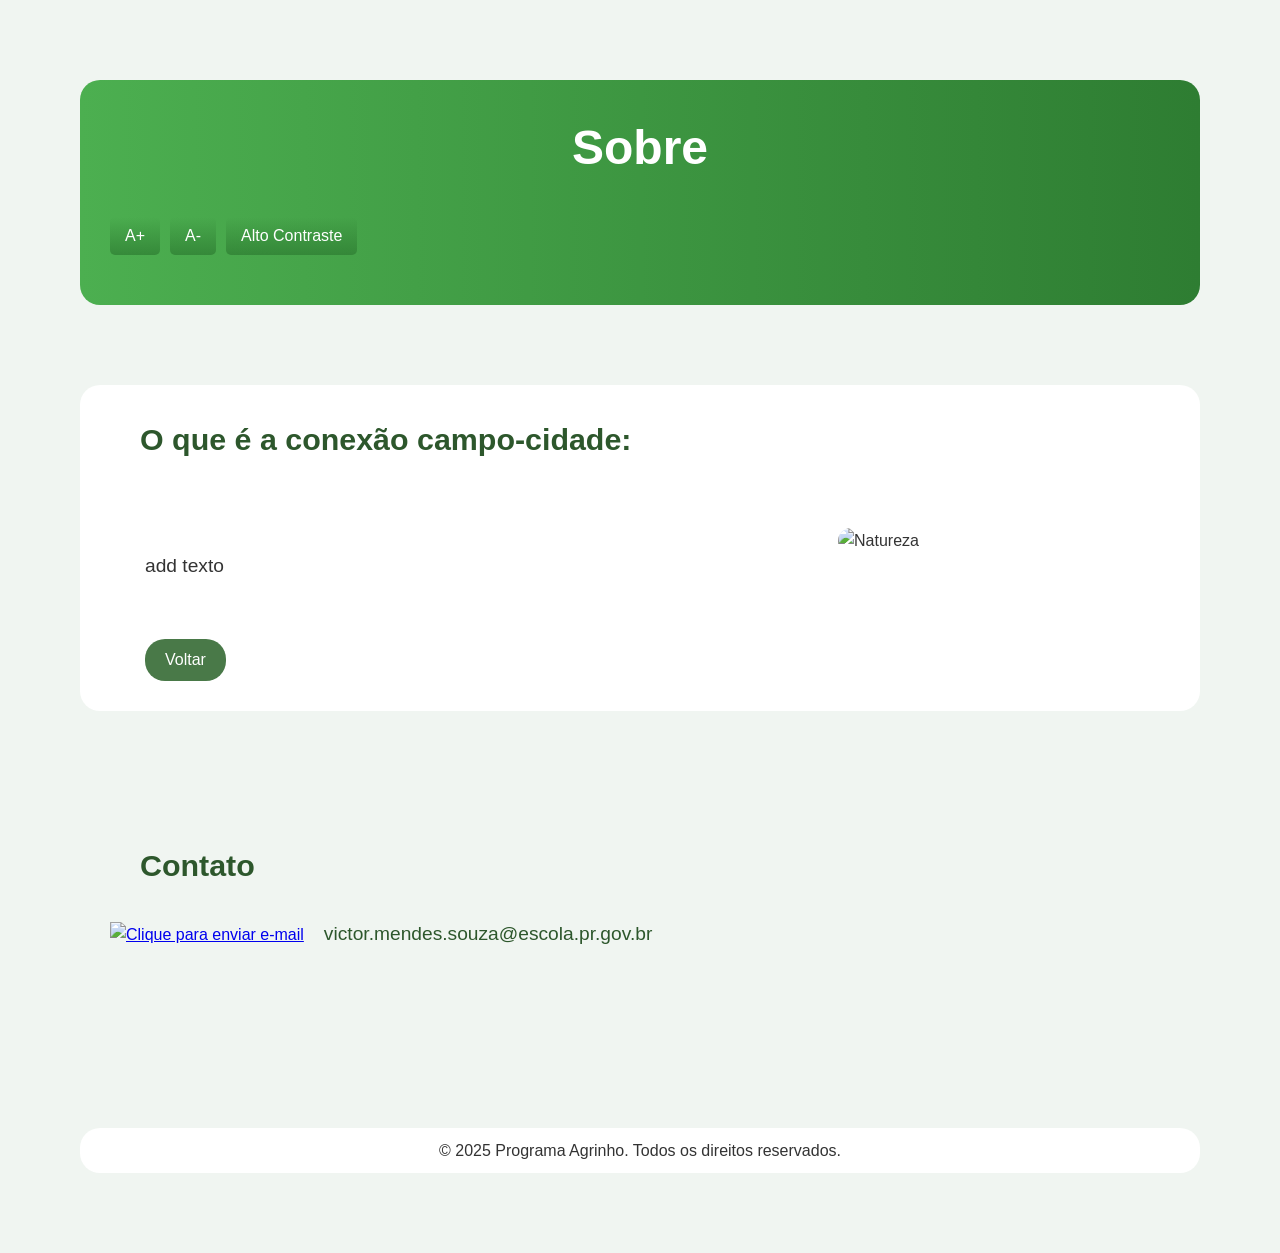
==== página 2 - sobre.html @ 563b16df "Update página 2 - sobre.html" ====
<!DOCTYPE html>
<html lang="pt-BR">
<head>
  <meta charset="UTF-8">
  <meta name="viewport" content="width=device-width, initial-scale=1">
  <title>Campo - Cidade</title>
  <link rel="stylesheet" href="style.css">
</head>
<body>

  <header>
    <h1>Sobre</h1>
    <div class="acessibilidade">
      <button onclick="alterarFonte('+')">A+</button>
      <button onclick="alterarFonte('-')">A-</button>
      <button onclick="alternarContraste()">Alto Contraste</button>
    </div>
  </header>

  <section id="sobre">
    <h2>O que é a conexão campo-cidade:</h2>
    <div class="imagem-texto">
      <p>add texto</p>
      <img src="img/leaf-3369412_1920.jpg" alt="Natureza">
    </div>
    <a href="index.html" class="botao-pagina">Voltar</a>
  </section>

  <section id="contato">
    <h2>Contato</h2>
    <div class="email">
      <a href="mailto:victor.mendes.souza@escola.pr.gov.br">
       <img src="img/Mail_logo_green.png" alt="Clique para enviar e-mail">
      </a>
      <p>victor.mendes.souza@escola.pr.gov.br</p>
    </div>   
  </section>

  <footer>
    <p>&copy; 2025 Programa Agrinho. Todos os direitos reservados.</p>
  </footer>

  <script src="script.js"></script>
</body>
</html>
---- style.css ----
/* Reset básico */
* {
  margin: 0;
  padding: 0;
  box-sizing: border-box;
}

html {
  scroll-behavior: smooth;
}

body {
  font-family: 'Arial', sans-serif;
  line-height: 1.6;
  background: #f0f5f1;
  color: #333333;
  padding: 80px;
}

/* Cabeçalho com degradê verde */
header {
  background: linear-gradient(90deg, #4caf50, #2e7d32);
  padding: 30px;
  border-radius: 20px;
  text-align: center;
  margin-bottom: 80px;
  color: white;
}

header h1 {
  font-size: 3em;
  margin-bottom: 30px;
}

nav ul {
  list-style: none;
  display: flex;
  flex-wrap: wrap;
  justify-content: center;
  gap: 40px;
}

nav a {
  text-decoration: none;
  color: white;
  font-weight: bold;
  transition: color 0.5s;
}

nav a:hover {
  color: #c8e6c9;
}

/* Seções com cores diferentes */
section {
  padding: 30px;
  margin-bottom: 100px;
  border-radius: 20px;
}

#sobre, #cultivo {
  background: #fff;
}

#comunidade, #tecnologia {
  background: #f9f9f9;
}

section h2 {
  color: #2d572c;
  font-size: 1.9em;
  margin-bottom: 30px;
  text-align: left;
  padding-left: 30px;
}

section p {
  font-size: 1.2em;
  text-align: left;
}

section img {
  margin-bottom: 50px;
}

.imagem-texto {
  display: flex;
  align-items: center;  
  gap: 70px;      
  padding: 35px;      
}

.imagem-texto img {
  width: 30%;         
  border-radius: 20px;
}

.imagem-texto p {
  flex: 1;              
}

.email {
  display: flex;  
  gap: 20px;
}

.email img {
  width: 1.457em;         
  margin-top: 3px;  
}

.email img:hover {
  background-color: #a4b9a5;
}

.email p {
  flex: 1;
  text-align: left;
  color: #2d572c;
}

/* Rodapé branco */
footer {
  background: #ffffff;
  padding: 10px;
  border-radius: 20px;
  text-align: center;
  margin-top: 30px;
  color: #333;
}

.acessibilidade {
  display: flex;
  gap: 10px;
  margin: 20px 0;
}

/* Botões acessibilidade */
.acessibilidade button {
  padding: 10px 15px;
  font-size: 1em;
  background: linear-gradient(180deg, #4caf4f00, #2e7d32bb);
  color: white;
  border: none;
  border-radius: 5px;
  cursor: pointer;
}

.acessibilidade button:hover {
  background: #388e3c;
}

/* Modo Alto Contraste */
.alto-contraste {
  background: #000 !important;
  color: #fff !important;
}

.alto-contraste header {
  background: #111 !important;
  color: #ff0 !important;
}

.alto-contraste nav a {
  color: #ff0 !important;
}

.alto-contraste nav a:hover {
  color: rgba(255, 255, 0, 0.514) !important; 
}

.alto-contraste h2 {
  color: #ff0 !important;
}
.alto-contraste section {
  background: #111 !important;
  color: #fff !important;
}

.alto-contraste footer {
  background: #000 !important;
  color: #fff !important;
}

.alto-contraste .acessibilidade button {
  background: #ff0 !important;
  color: #000 !important;
}

.alto-contraste .email img {
  color: #000 !important; 
  background: #fff !important;
}

.alto-contraste .email p {
  color: #fff !important; 
}

.alto-contraste .botao-pagina {
  background: #ff0 !important;
  color: #000 !important;
}

.alto-contraste .botao-pagina:hover {
  background-color: rgba(255, 255, 0, 0.514) !important;
}

/* Ajustes para telas menores */
@media (max-width: 768px) {

  body {
    padding: 20px; 
  }

  header h1 {
    font-size: 2em; 
  }

  nav ul {
    flex-direction: column; 
    gap: 20px;
  }

  .imagem-texto {
    flex-direction: column; 
  }

  .imagem-texto img {
    width: 100%; 
  }

  section h2 {
    font-size: 1,5em; 
  }

  section p {
    font-size: 1em; 
  }

  .acessibilidade {
    flex-direction: column; 
    gap: 10px;
  }
}

/* Efeito quando passar o mouse */
.botao-pagina {
  display: inline-block;
  padding: 8px 20px;
  margin-left: 35px;
  background-color: #497948;
  color: white;
  font-size: 1em;
  text-decoration: none;
  border-radius: 20px;
  transition: background-color 0.5s ease;
}

.botao-pagina:hover {
  background-color: #45a049;
}

:focus {
  outline: 3px solid #216624; 
  outline-offset: 3px;
}
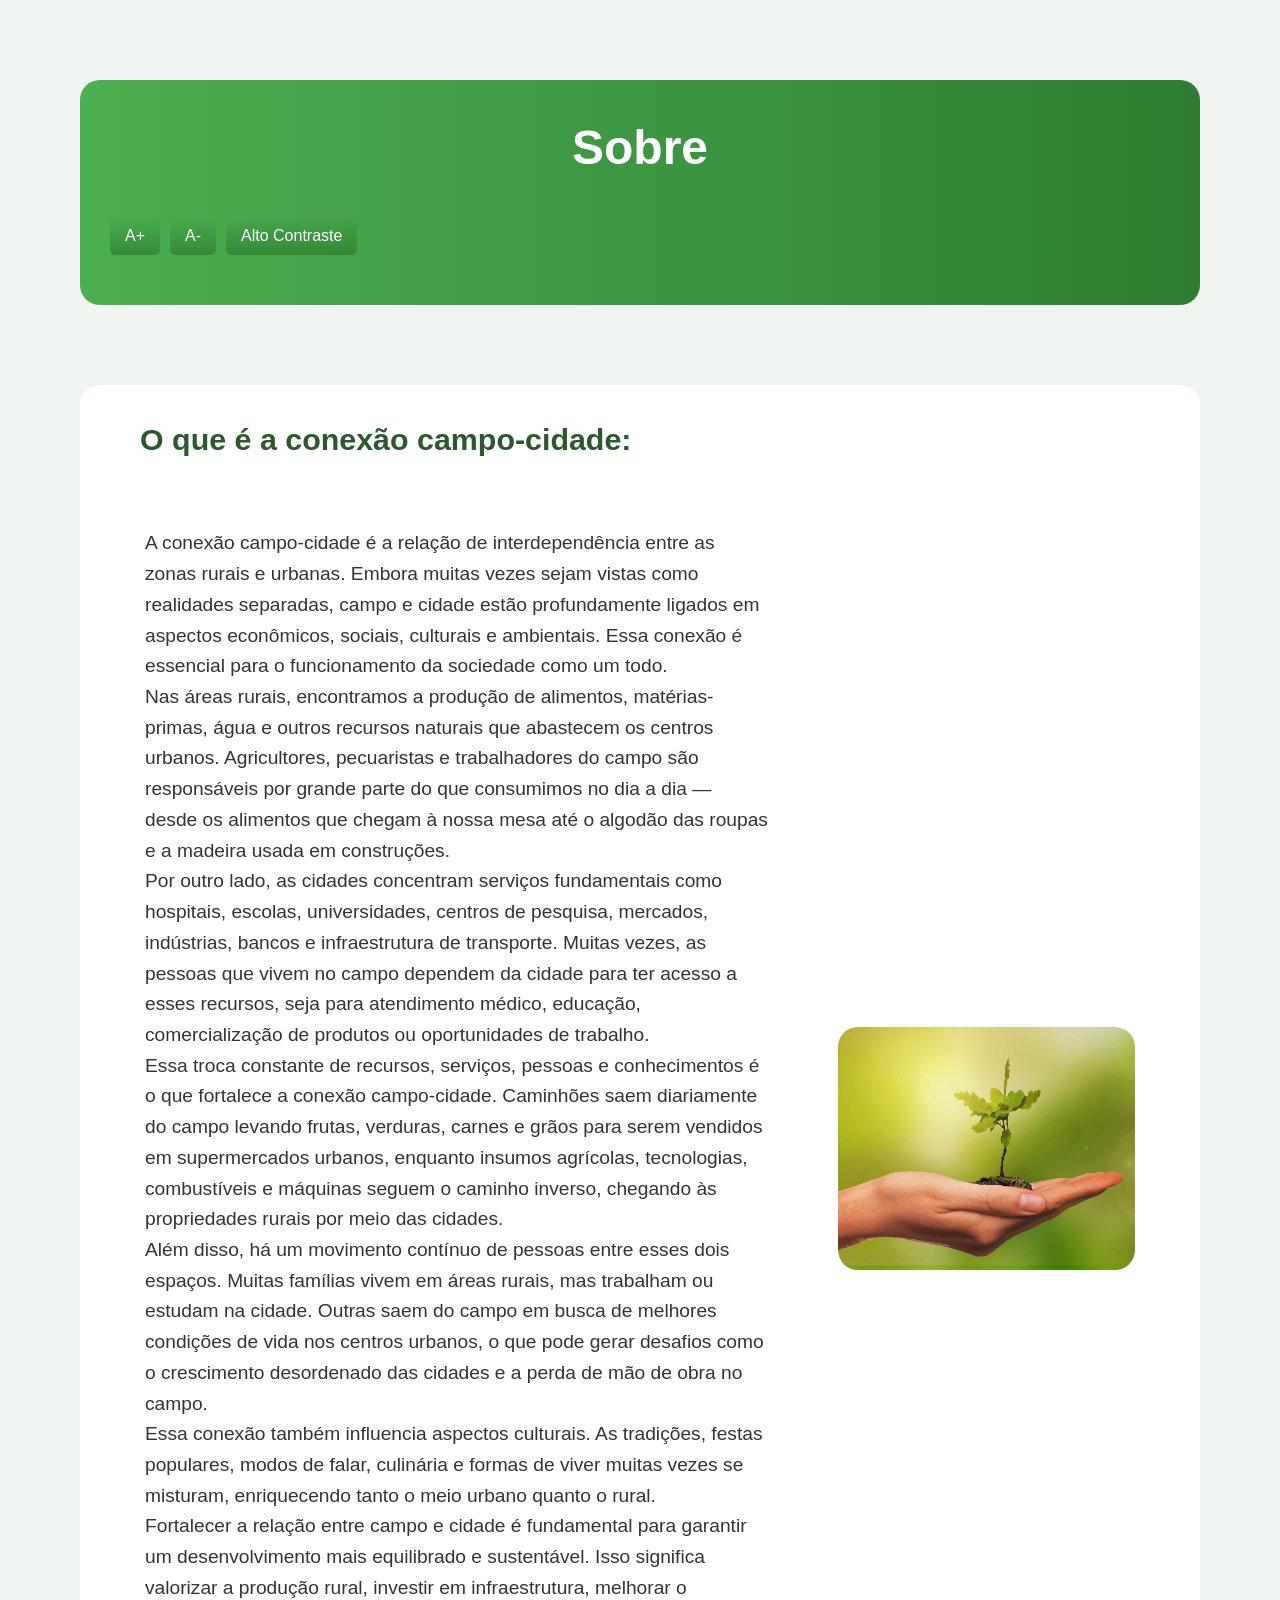
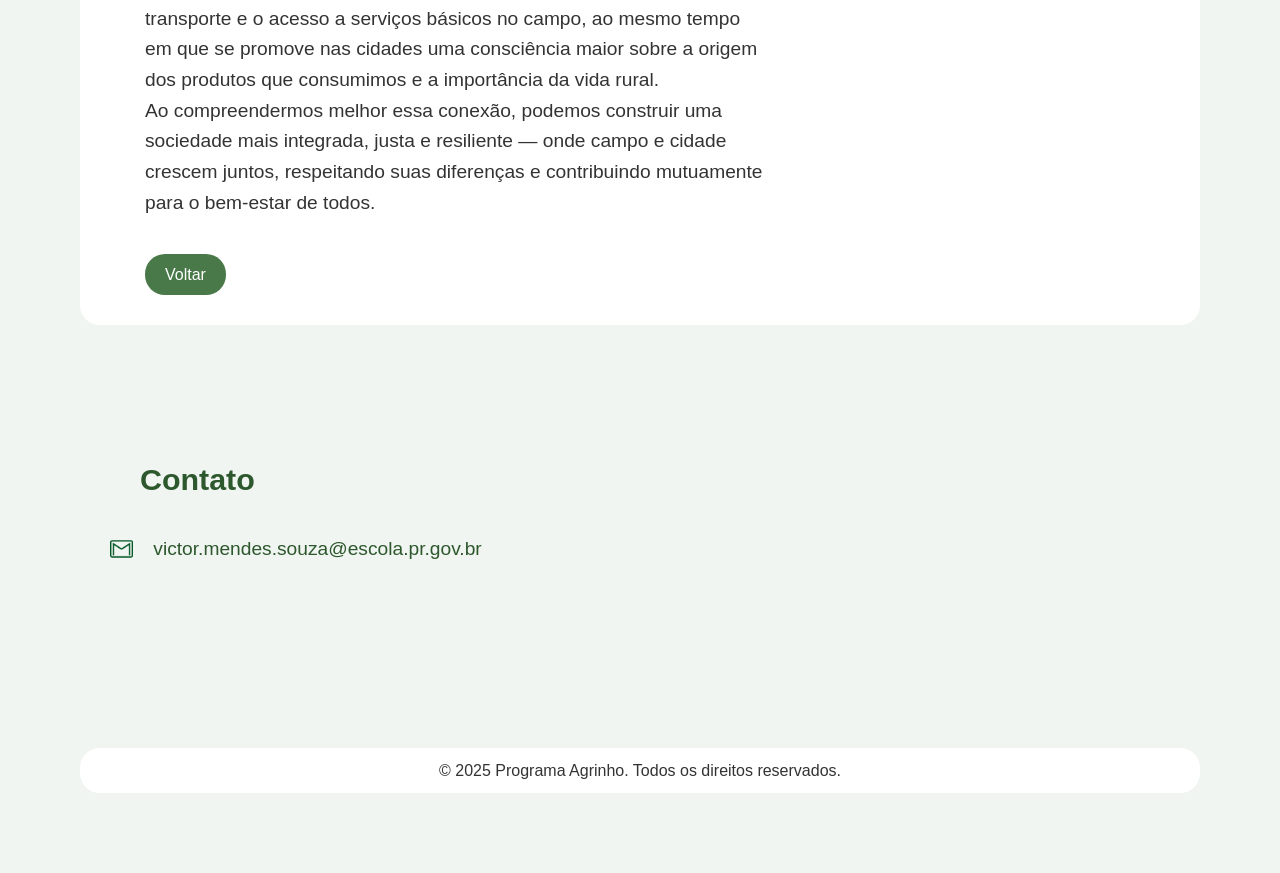
==== commit 7e5eccea: "Update página 2 - sobre.html" ====
--- a/página 2 - sobre.html
+++ b/página 2 - sobre.html
@@ -20,7 +20,21 @@
   <section id="sobre">
     <h2>O que é a conexão campo-cidade:</h2>
     <div class="imagem-texto">
-      <p>add texto</p>
+      <p>A conexão campo-cidade é a relação de interdependência entre as zonas rurais e urbanas. Embora muitas vezes sejam vistas como realidades separadas, campo e cidade estão profundamente ligados em aspectos econômicos, sociais, culturais e ambientais. Essa conexão é essencial para o funcionamento da sociedade como um todo.
+        <br>
+        Nas áreas rurais, encontramos a produção de alimentos, matérias-primas, água e outros recursos naturais que abastecem os centros urbanos. Agricultores, pecuaristas e trabalhadores do campo são responsáveis por grande parte do que consumimos no dia a dia — desde os alimentos que chegam à nossa mesa até o algodão das roupas e a madeira usada em construções.
+        <br>
+        Por outro lado, as cidades concentram serviços fundamentais como hospitais, escolas, universidades, centros de pesquisa, mercados, indústrias, bancos e infraestrutura de transporte. Muitas vezes, as pessoas que vivem no campo dependem da cidade para ter acesso a esses recursos, seja para atendimento médico, educação, comercialização de produtos ou oportunidades de trabalho.
+        <br>
+        Essa troca constante de recursos, serviços, pessoas e conhecimentos é o que fortalece a conexão campo-cidade. Caminhões saem diariamente do campo levando frutas, verduras, carnes e grãos para serem vendidos em supermercados urbanos, enquanto insumos agrícolas, tecnologias, combustíveis e máquinas seguem o caminho inverso, chegando às propriedades rurais por meio das cidades.
+        <br>
+        Além disso, há um movimento contínuo de pessoas entre esses dois espaços. Muitas famílias vivem em áreas rurais, mas trabalham ou estudam na cidade. Outras saem do campo em busca de melhores condições de vida nos centros urbanos, o que pode gerar desafios como o crescimento desordenado das cidades e a perda de mão de obra no campo.
+        <br>
+        Essa conexão também influencia aspectos culturais. As tradições, festas populares, modos de falar, culinária e formas de viver muitas vezes se misturam, enriquecendo tanto o meio urbano quanto o rural.
+        <br>
+        Fortalecer a relação entre campo e cidade é fundamental para garantir um desenvolvimento mais equilibrado e sustentável. Isso significa valorizar a produção rural, investir em infraestrutura, melhorar o transporte e o acesso a serviços básicos no campo, ao mesmo tempo em que se promove nas cidades uma consciência maior sobre a origem dos produtos que consumimos e a importância da vida rural.
+        <br>
+        Ao compreendermos melhor essa conexão, podemos construir uma sociedade mais integrada, justa e resiliente — onde campo e cidade crescem juntos, respeitando suas diferenças e contribuindo mutuamente para o bem-estar de todos.</p>
       <img src="img/leaf-3369412_1920.jpg" alt="Natureza">
     </div>
     <a href="index.html" class="botao-pagina">Voltar</a>
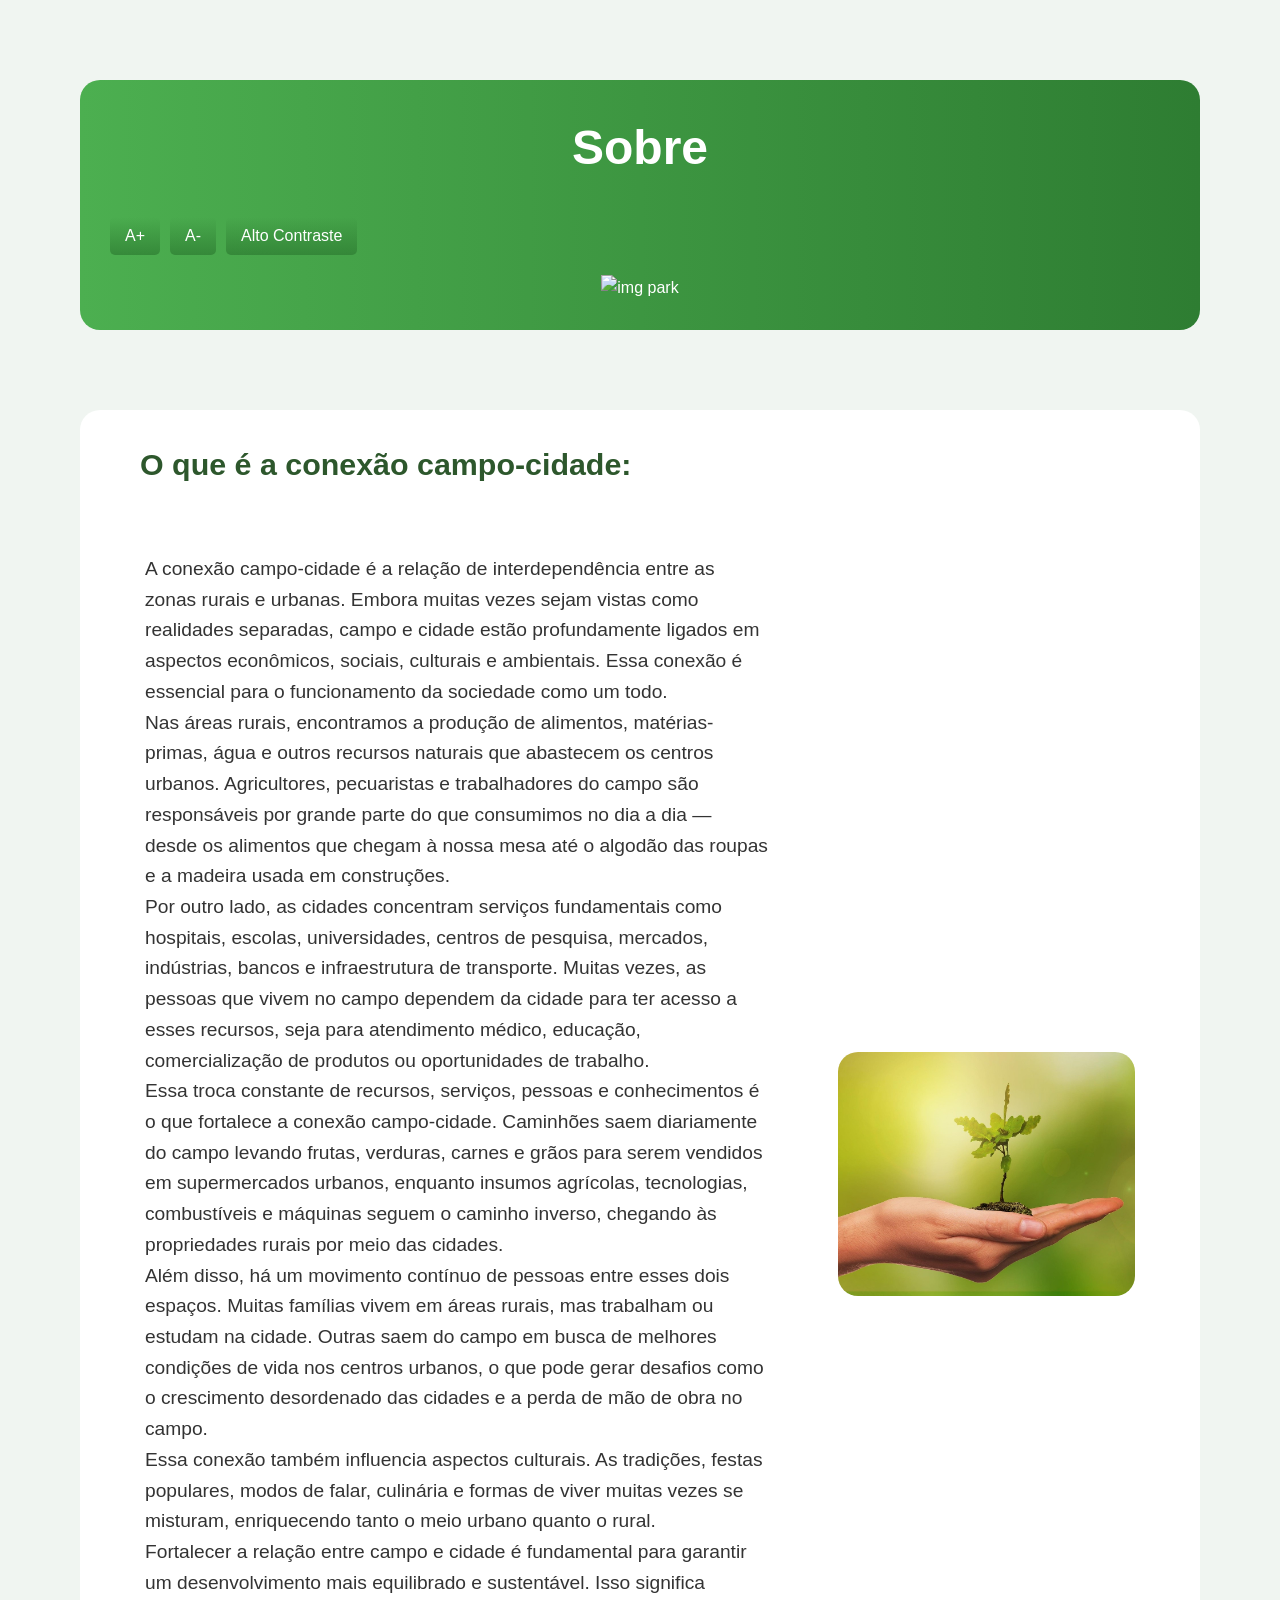
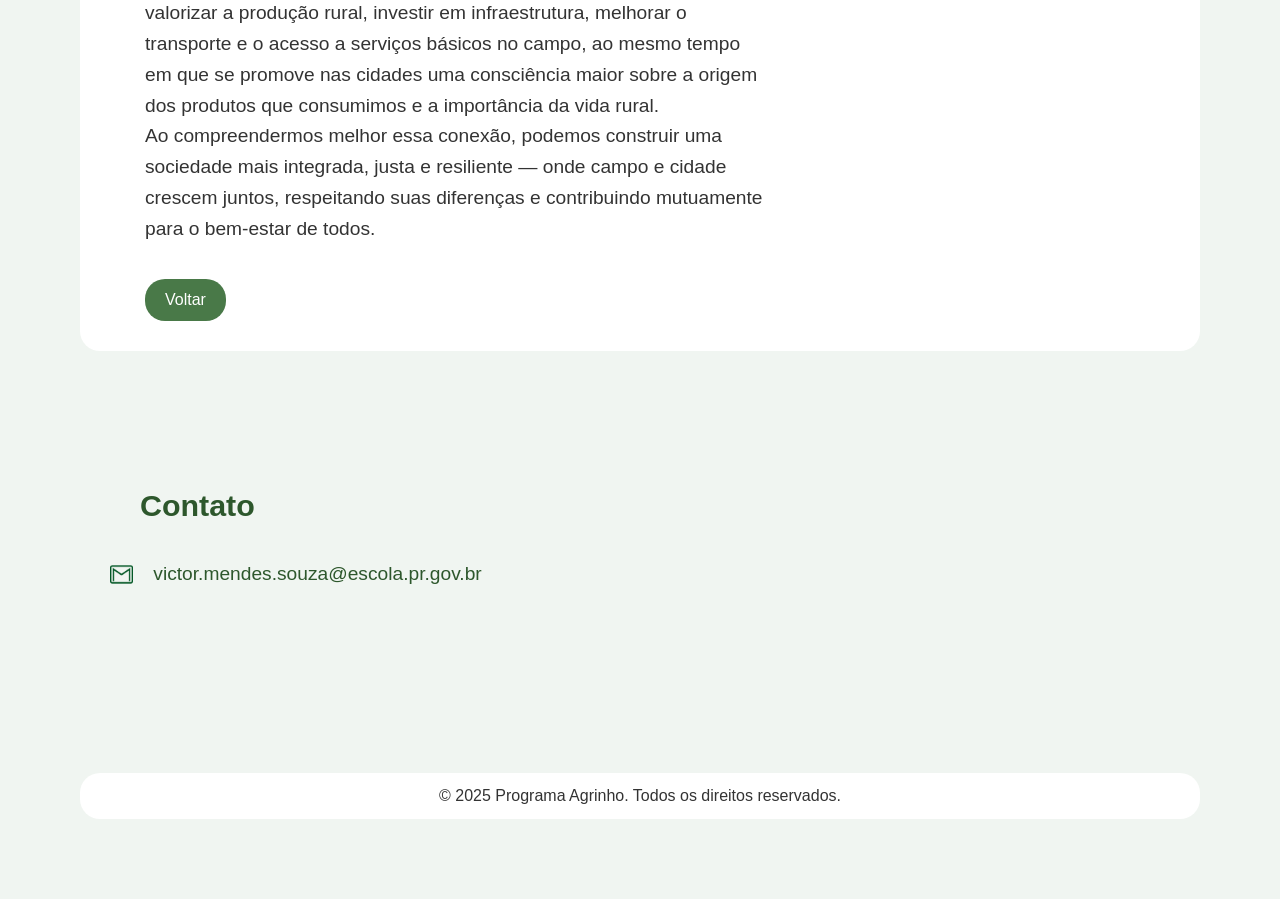
==== commit 1f01fa17: "Update página 2 - sobre.html" ====
--- a/página 2 - sobre.html
+++ b/página 2 - sobre.html
@@ -14,6 +14,9 @@
       <button onclick="alterarFonte('+')">A+</button>
       <button onclick="alterarFonte('-')">A-</button>
       <button onclick="alternarContraste()">Alto Contraste</button>
+    </div>
+    <div class=img-backgroud>
+      <img src="img/park-ao-lado-da-cidade-ao-amanhecer.jpg" alt="img park">
     </div>
   </header>
 
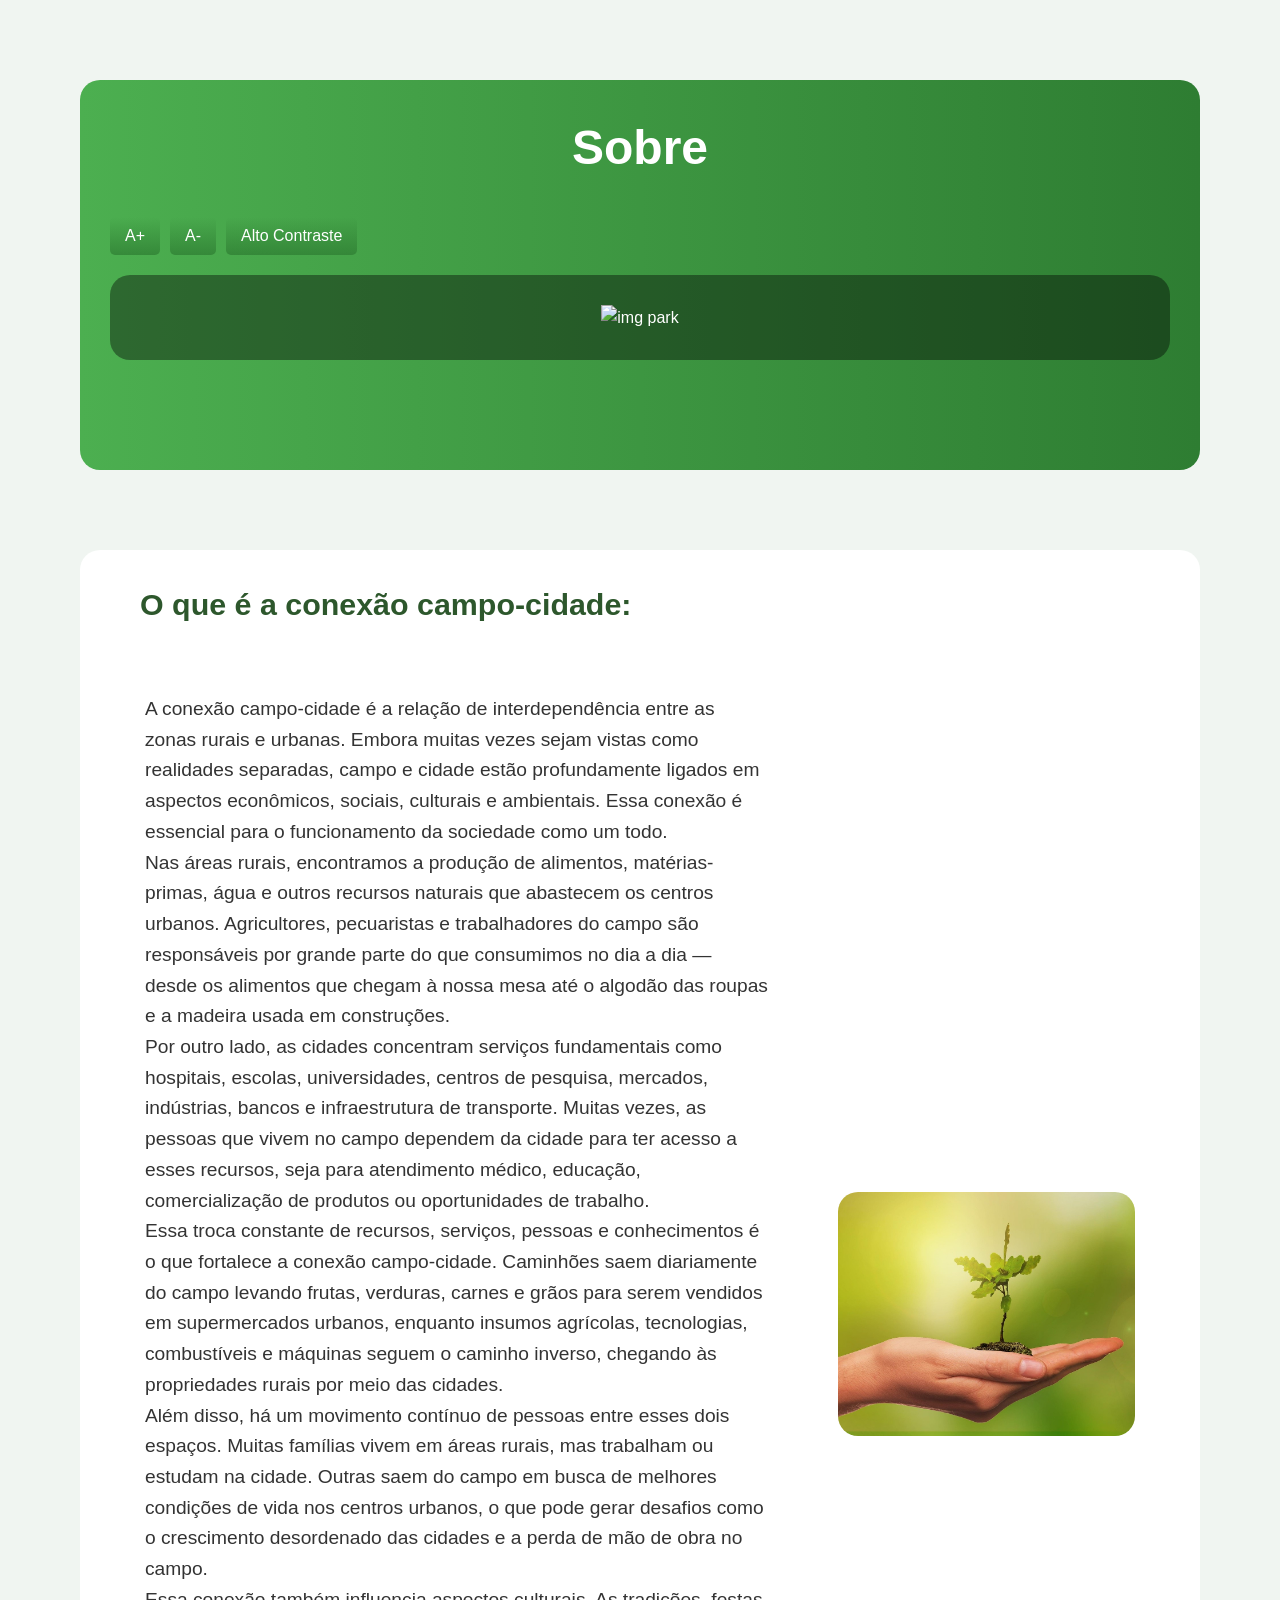
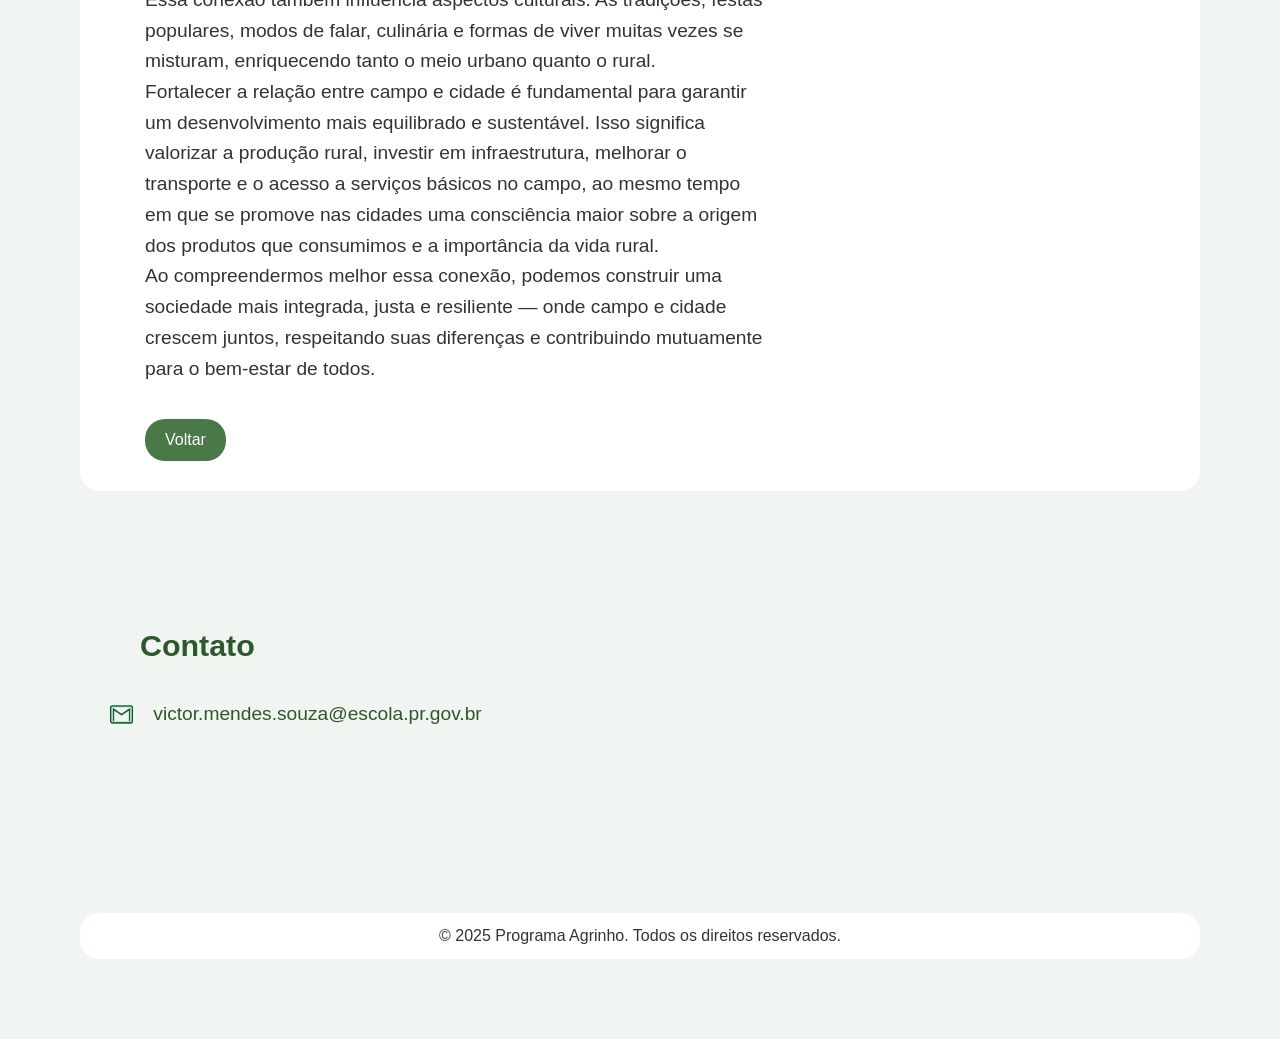
==== commit 53cf21c7: "Update página 2 - sobre.html" ====
--- a/página 2 - sobre.html
+++ b/página 2 - sobre.html
@@ -8,7 +8,7 @@
 </head>
 <body>
 
-  <header>
+  <header class=cabeçalho>
     <h1>Sobre</h1>
     <div class="acessibilidade">
       <button onclick="alterarFonte('+')">A+</button>
--- a/style.css
+++ b/style.css
@@ -32,6 +32,34 @@
   margin-bottom: 30px;
 }
 
+/* Cabeçalho com imagem */
+.img-backgroud {
+  background: url('park-ao-lado-da-cidade-ao-amanhecer.jpg') no-repeat center center;
+  background-size: cover;
+  padding: 30px;
+  border-radius: 20px;
+  text-align: center;
+  margin-bottom: 80px;
+  color: white;
+  position: relative;
+}
+
+.img-backgroud::before {
+  content: "";
+  position: absolute;
+  top: 0; left: 0;
+  width: 100%;
+  height: 100%;
+  background: rgba(0, 0, 0, 0.4); /* escurece a imagem */
+  border-radius: 20px;
+  z-index: 1;
+}
+
+.img-backgroud > * {
+  position: relative;
+  z-index: 2;
+}
+
 nav ul {
   list-style: none;
   display: flex;
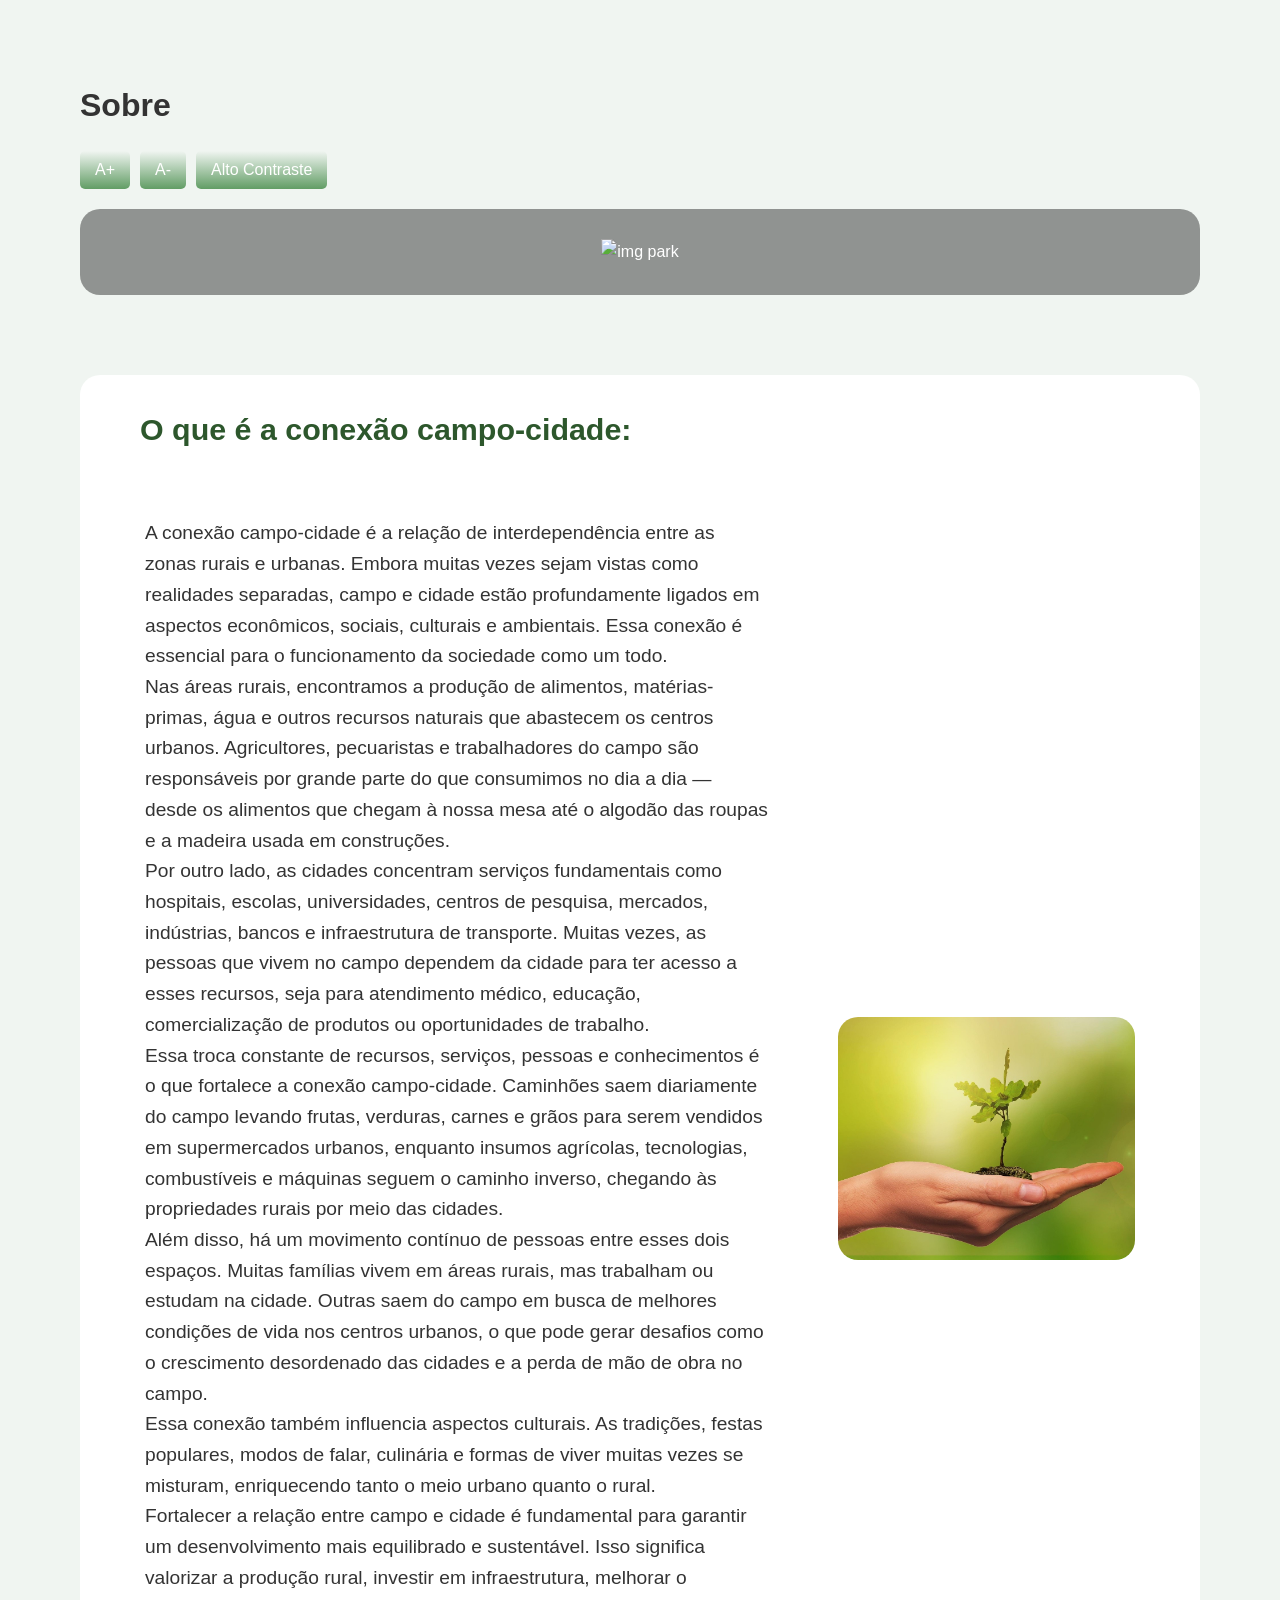
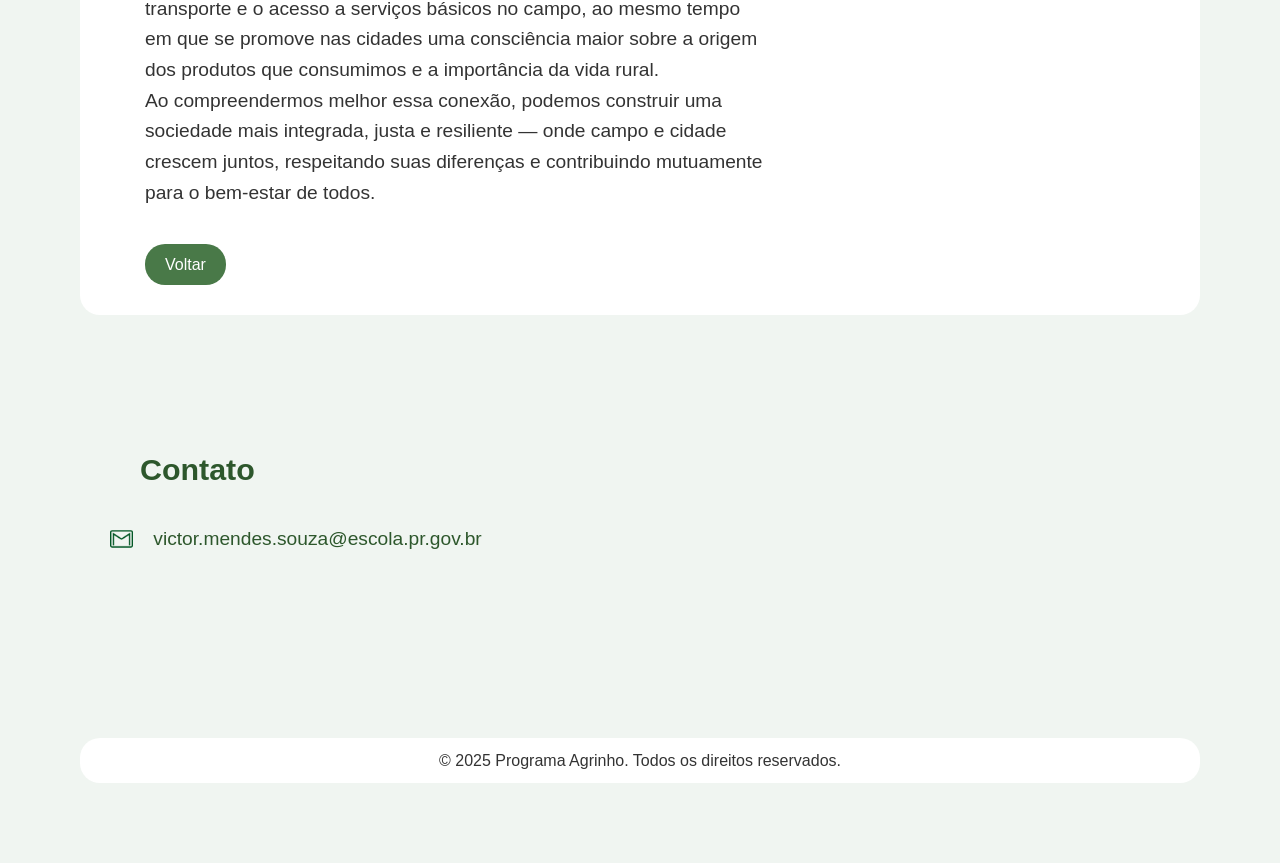
==== commit e99a786c: "Update página 2 - sobre.html" ====
--- a/página 2 - sobre.html
+++ b/página 2 - sobre.html
@@ -8,7 +8,7 @@
 </head>
 <body>
 
-  <header class=cabeçalho>
+  <header>
     <h1>Sobre</h1>
     <div class="acessibilidade">
       <button onclick="alterarFonte('+')">A+</button>
--- a/style.css
+++ b/style.css
@@ -18,7 +18,7 @@
 }
 
 /* Cabeçalho com degradê verde */
-header {
+.cabeçalho {
   background: linear-gradient(90deg, #4caf50, #2e7d32);
   padding: 30px;
   border-radius: 20px;
@@ -27,7 +27,7 @@
   color: white;
 }
 
-header h1 {
+.cabeçalho h1 {
   font-size: 3em;
   margin-bottom: 30px;
 }
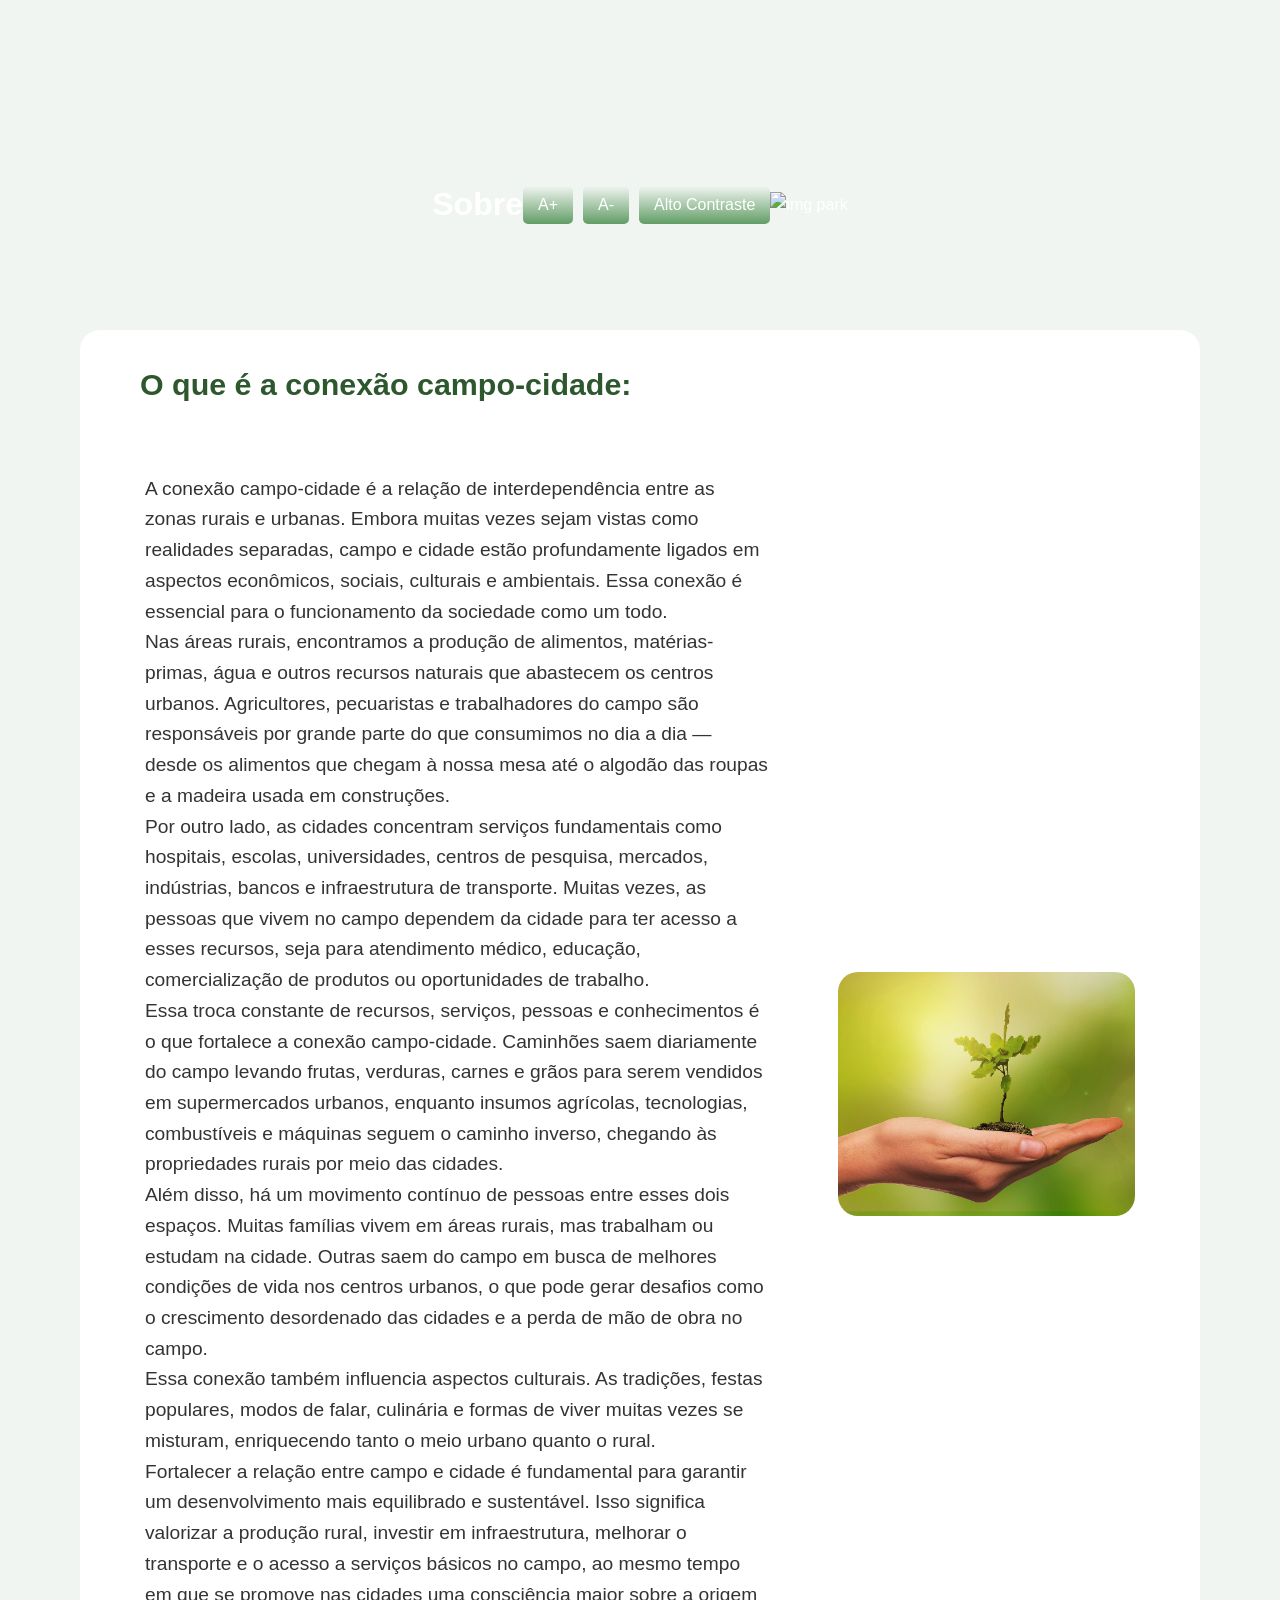
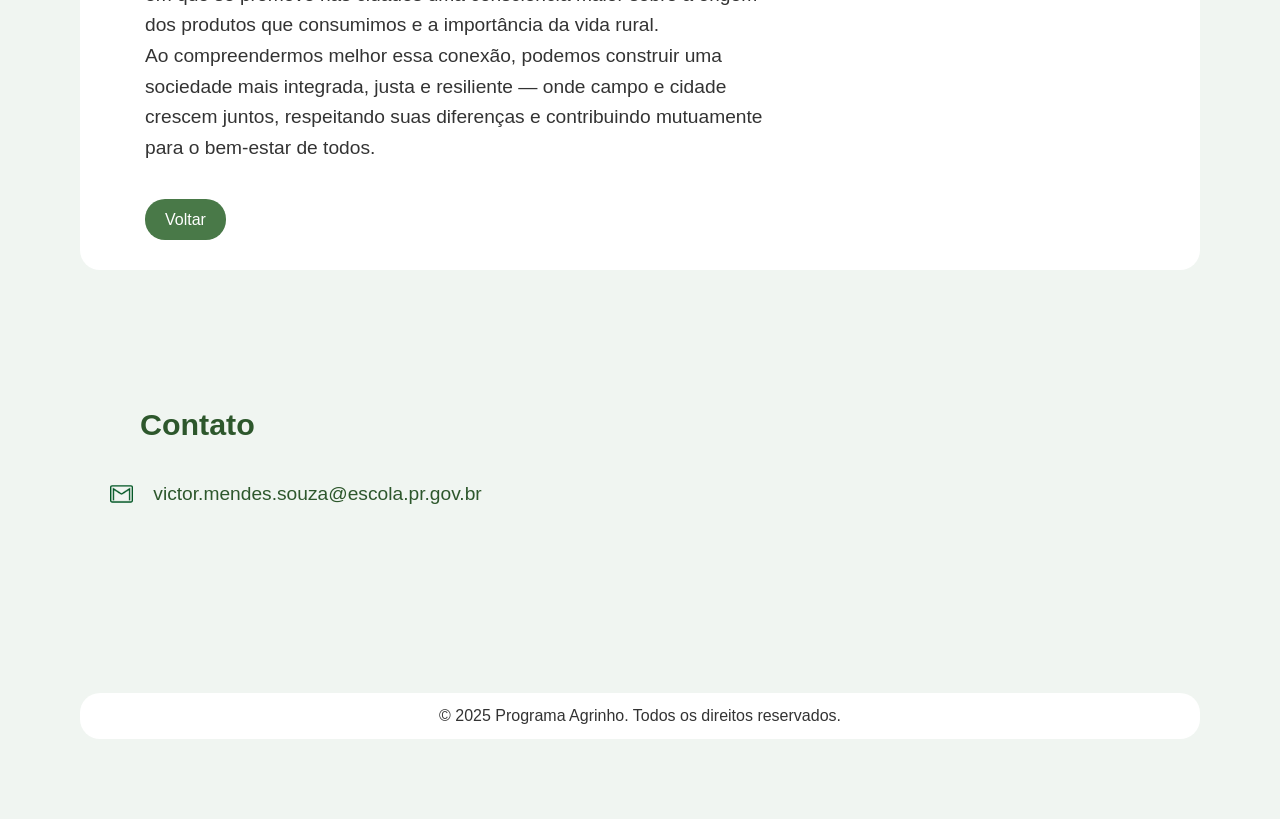
==== commit f62735d4: "Update página 2 - sobre.html" ====
--- a/página 2 - sobre.html
+++ b/página 2 - sobre.html
@@ -8,16 +8,14 @@
 </head>
 <body>
 
-  <header>
+  <header class=img-backgroud>
     <h1>Sobre</h1>
     <div class="acessibilidade">
       <button onclick="alterarFonte('+')">A+</button>
       <button onclick="alterarFonte('-')">A-</button>
       <button onclick="alternarContraste()">Alto Contraste</button>
     </div>
-    <div class=img-backgroud>
       <img src="img/park-ao-lado-da-cidade-ao-amanhecer.jpg" alt="img park">
-    </div>
   </header>
 
   <section id="sobre">
--- a/style.css
+++ b/style.css
@@ -34,28 +34,31 @@
 
 /* Cabeçalho com imagem */
 .img-backgroud {
-  background: url('park-ao-lado-da-cidade-ao-amanhecer.jpg') no-repeat center center;
+  background: url('imagens/fundo.png') no-repeat center center;
   background-size: cover;
-  padding: 30px;
-  border-radius: 20px;
+  height: 250px; /* você pode ajustar a altura */
+  display: flex;
+  align-items: center;
+  justify-content: center;
   text-align: center;
-  margin-bottom: 80px;
   color: white;
   position: relative;
-}
-
-.img-backgroud::before {
+  border-radius: 20px;
+}
+
+.header-com-imagem::before {
   content: "";
   position: absolute;
   top: 0; left: 0;
   width: 100%;
   height: 100%;
-  background: rgba(0, 0, 0, 0.4); /* escurece a imagem */
-  border-radius: 20px;
+  background: rgba(0, 0, 0, 0.4); /* escurece o fundo */
   z-index: 1;
-}
-
-.img-backgroud > * {
+  pointer-events: none;
+  border-radius: 20px;
+}
+
+.header-com-imagem h1 {
   position: relative;
   z-index: 2;
 }
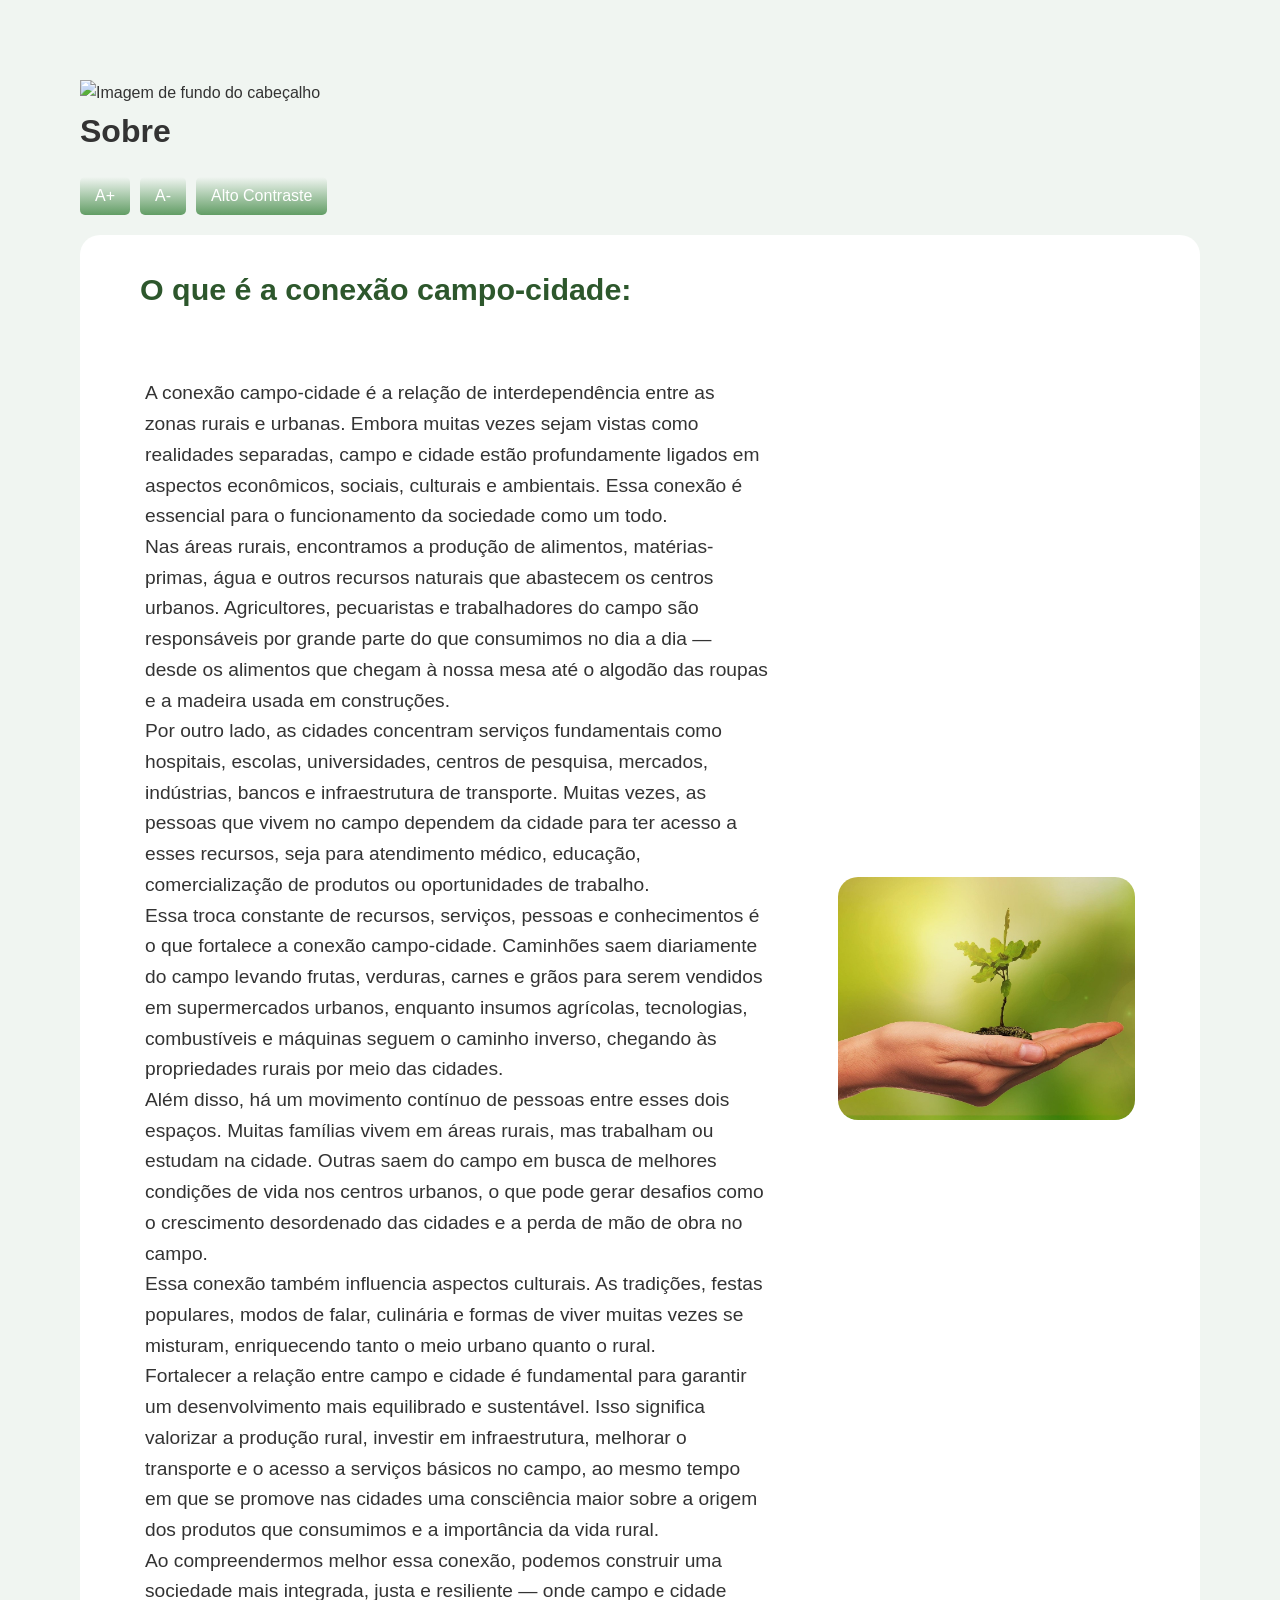
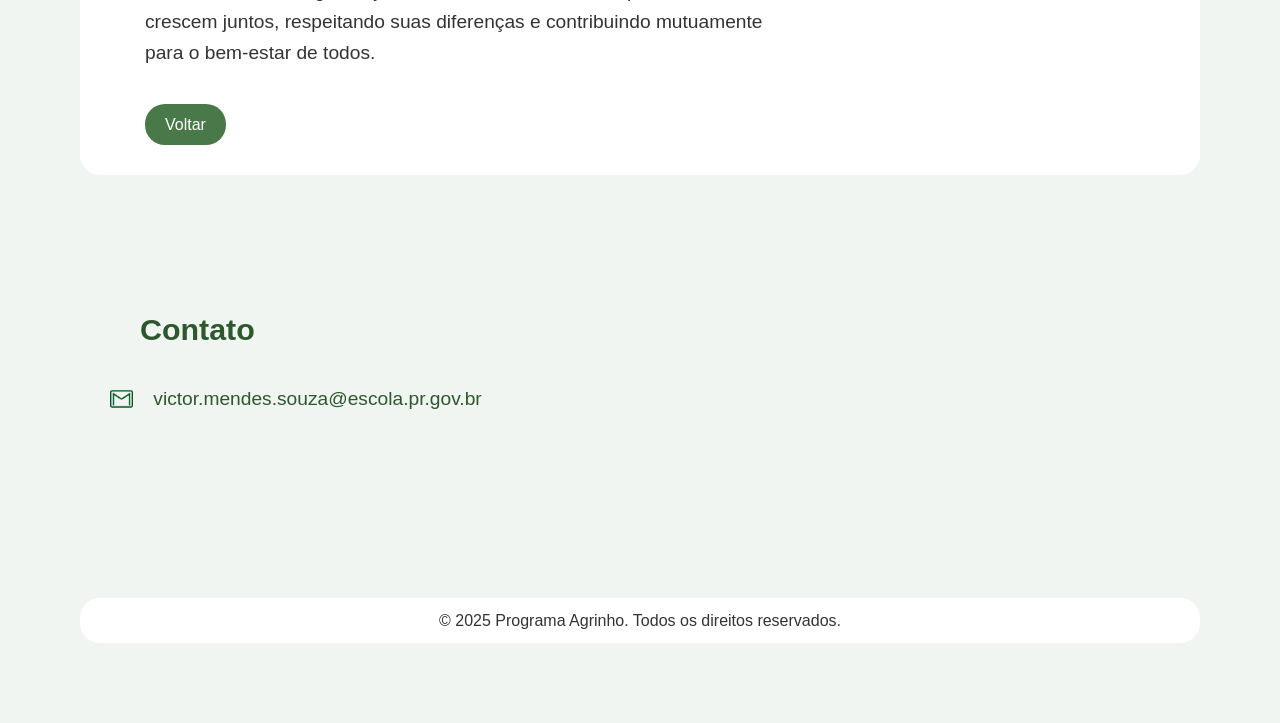
==== commit f6d7f8f0: "Update página 2 - sobre.html" ====
--- a/página 2 - sobre.html
+++ b/página 2 - sobre.html
@@ -8,15 +8,15 @@
 </head>
 <body>
 
-  <header class=img-backgroud>
-    <h1>Sobre</h1>
-    <div class="acessibilidade">
-      <button onclick="alterarFonte('+')">A+</button>
-      <button onclick="alterarFonte('-')">A-</button>
-      <button onclick="alternarContraste()">Alto Contraste</button>
-    </div>
-      <img src="img/park-ao-lado-da-cidade-ao-amanhecer.jpg" alt="img park">
-  </header>
+  <header class="imagem-cabeçalho">
+  <img src="img/park-ao-lado-da-cidade-ao-amanhecer.jpg" class="bg-header" alt="Imagem de fundo do cabeçalho" />
+  <h1>Sobre</h1>
+  <div class="acessibilidade">
+    <button onclick="alterarFonte('+')">A+</button>
+    <button onclick="alterarFonte('-')">A-</button>
+    <button onclick="alternarContraste()">Alto Contraste</button>
+  </div>
+</header>
 
   <section id="sobre">
     <h2>O que é a conexão campo-cidade:</h2>
--- a/style.css
+++ b/style.css
@@ -36,17 +36,14 @@
 .img-backgroud {
   background: url('imagens/fundo.png') no-repeat center center;
   background-size: cover;
-  height: 250px; /* você pode ajustar a altura */
-  display: flex;
-  align-items: center;
-  justify-content: center;
+  padding: 30px; /* mantém o espaçamento interno */
   text-align: center;
   color: white;
   position: relative;
   border-radius: 20px;
-}
-
-.header-com-imagem::before {
+  }
+
+.img-backgroud::before {
   content: "";
   position: absolute;
   top: 0; left: 0;
@@ -58,7 +55,7 @@
   border-radius: 20px;
 }
 
-.header-com-imagem h1 {
+.img-backgroud h1 {
   position: relative;
   z-index: 2;
 }
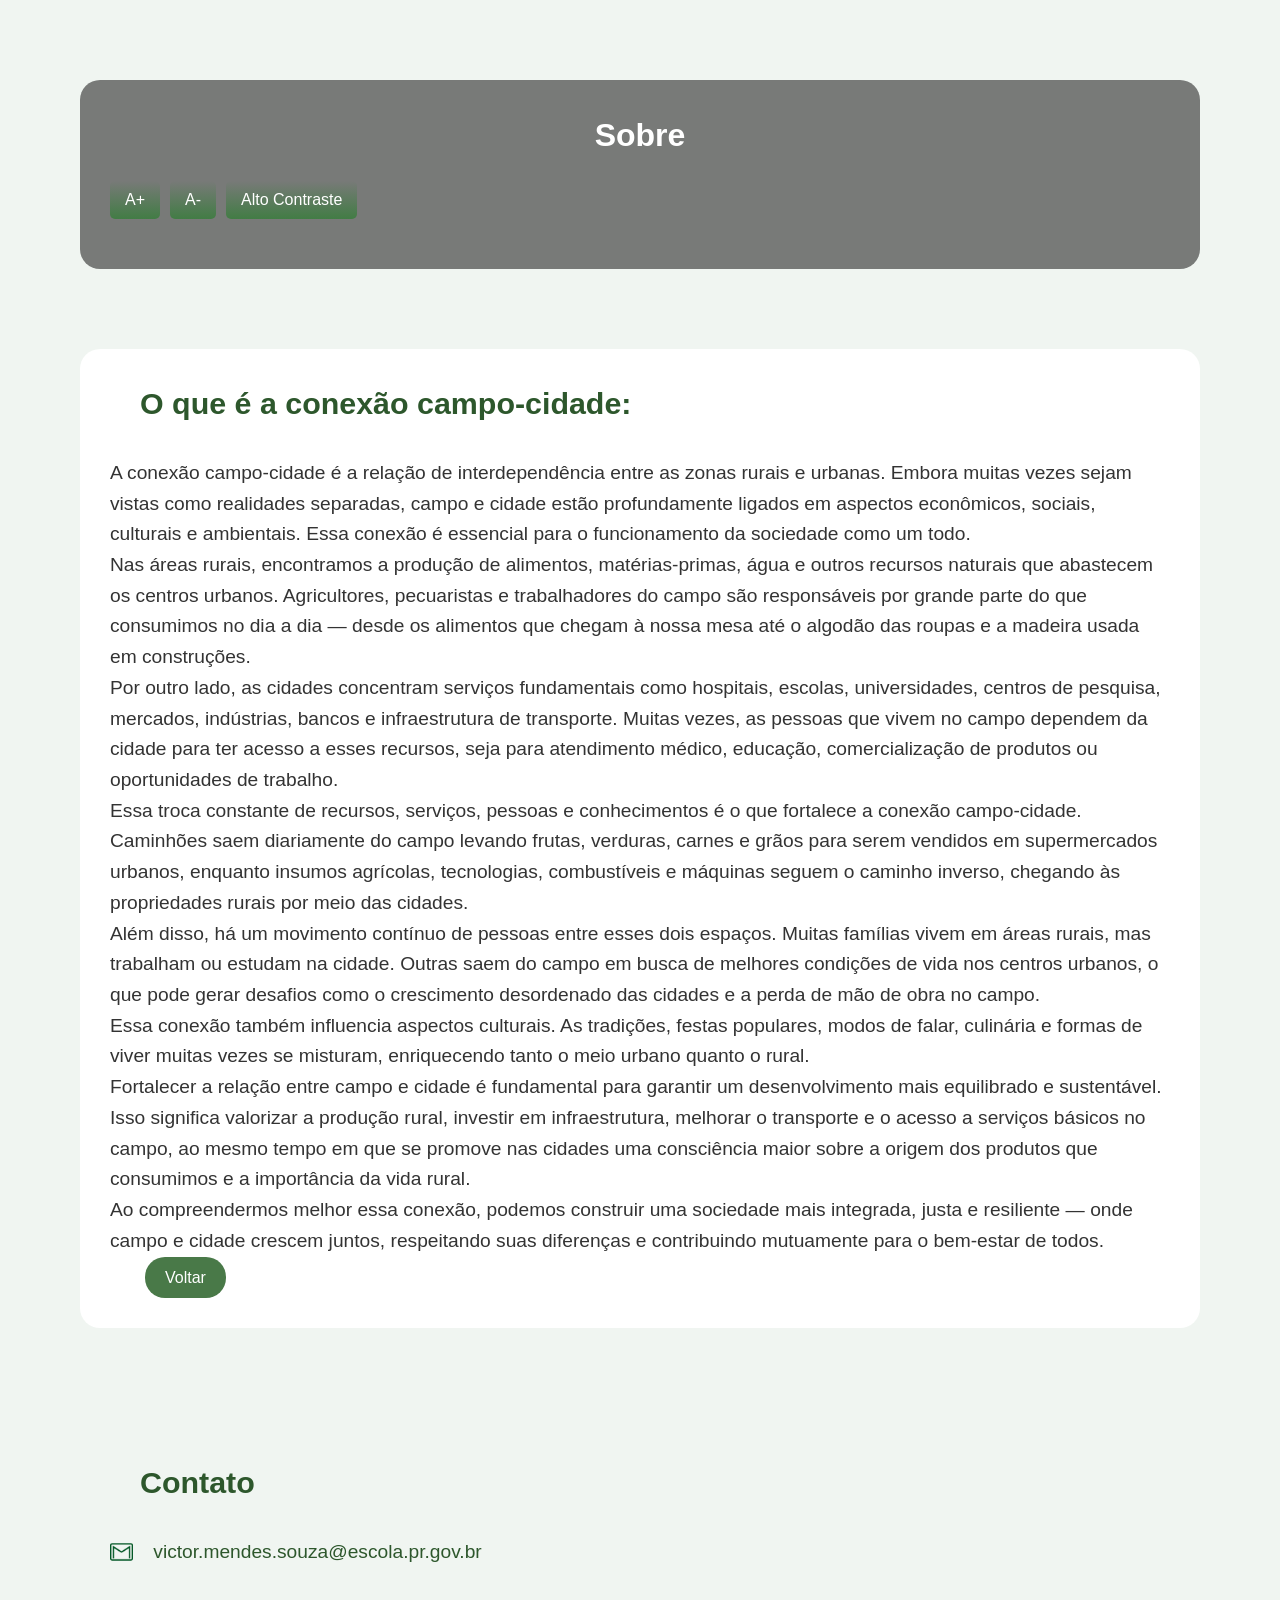
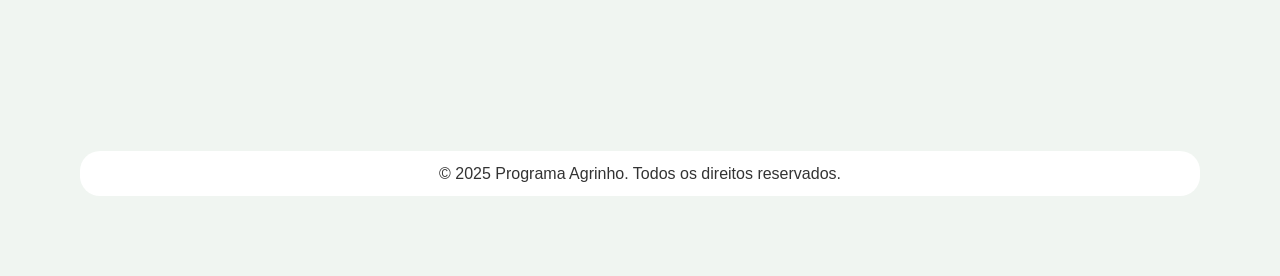
==== commit 329f1e77: "Update página 2 - sobre.html" ====
--- a/página 2 - sobre.html
+++ b/página 2 - sobre.html
@@ -1,60 +1,99 @@
 <!DOCTYPE html>
 <html lang="pt-BR">
-<head>
-  <meta charset="UTF-8">
-  <meta name="viewport" content="width=device-width, initial-scale=1">
-  <title>Campo - Cidade</title>
-  <link rel="stylesheet" href="style.css">
-</head>
-<body>
+  <head>
+    <meta charset="UTF-8" />
+    <meta name="viewport" content="width=device-width, initial-scale=1" />
+    <title>Campo - Cidade</title>
+    <link rel="stylesheet" href="style.css" />
+  </head>
+  <body>
+    <header class="imagem-cabeçalho">
+      <h1>Sobre</h1>
+      <div class="acessibilidade">
+        <button onclick="alterarFonte('+')">A+</button>
+        <button onclick="alterarFonte('-')">A-</button>
+        <button onclick="alternarContraste()">Alto Contraste</button>
+      </div>
+    </header>
 
-  <header class="imagem-cabeçalho">
-  <img src="img/park-ao-lado-da-cidade-ao-amanhecer.jpg" class="bg-header" alt="Imagem de fundo do cabeçalho" />
-  <h1>Sobre</h1>
-  <div class="acessibilidade">
-    <button onclick="alterarFonte('+')">A+</button>
-    <button onclick="alterarFonte('-')">A-</button>
-    <button onclick="alternarContraste()">Alto Contraste</button>
-  </div>
-</header>
+    <section id="sobre">
+      <h2>O que é a conexão campo-cidade:</h2>
+      <div class="texto">
+        <p>
+          A conexão campo-cidade é a relação de interdependência entre as zonas
+          rurais e urbanas. Embora muitas vezes sejam vistas como realidades
+          separadas, campo e cidade estão profundamente ligados em aspectos
+          econômicos, sociais, culturais e ambientais. Essa conexão é essencial
+          para o funcionamento da sociedade como um todo.
+        </p>
+        <p>
+          Nas áreas rurais, encontramos a produção de alimentos,
+          matérias-primas, água e outros recursos naturais que abastecem os
+          centros urbanos. Agricultores, pecuaristas e trabalhadores do campo
+          são responsáveis por grande parte do que consumimos no dia a dia —
+          desde os alimentos que chegam à nossa mesa até o algodão das roupas e
+          a madeira usada em construções.
+        </p>
+        <p>
+          Por outro lado, as cidades concentram serviços fundamentais como
+          hospitais, escolas, universidades, centros de pesquisa, mercados,
+          indústrias, bancos e infraestrutura de transporte. Muitas vezes, as
+          pessoas que vivem no campo dependem da cidade para ter acesso a esses
+          recursos, seja para atendimento médico, educação, comercialização de
+          produtos ou oportunidades de trabalho.
+        </p>
+        <p>
+          Essa troca constante de recursos, serviços, pessoas e conhecimentos é
+          o que fortalece a conexão campo-cidade. Caminhões saem diariamente do
+          campo levando frutas, verduras, carnes e grãos para serem vendidos em
+          supermercados urbanos, enquanto insumos agrícolas, tecnologias,
+          combustíveis e máquinas seguem o caminho inverso, chegando às
+          propriedades rurais por meio das cidades.
+        </p>
+        <p>
+          Além disso, há um movimento contínuo de pessoas entre esses dois
+          espaços. Muitas famílias vivem em áreas rurais, mas trabalham ou
+          estudam na cidade. Outras saem do campo em busca de melhores condições
+          de vida nos centros urbanos, o que pode gerar desafios como o
+          crescimento desordenado das cidades e a perda de mão de obra no campo.
+        </p>
+        <p>
+          Essa conexão também influencia aspectos culturais. As tradições,
+          festas populares, modos de falar, culinária e formas de viver muitas
+          vezes se misturam, enriquecendo tanto o meio urbano quanto o rural.
+        </p>
+        <p>
+          Fortalecer a relação entre campo e cidade é fundamental para garantir
+          um desenvolvimento mais equilibrado e sustentável. Isso significa
+          valorizar a produção rural, investir em infraestrutura, melhorar o
+          transporte e o acesso a serviços básicos no campo, ao mesmo tempo em
+          que se promove nas cidades uma consciência maior sobre a origem dos
+          produtos que consumimos e a importância da vida rural.
+        </p>
+        <p>
+          Ao compreendermos melhor essa conexão, podemos construir uma sociedade
+          mais integrada, justa e resiliente — onde campo e cidade crescem
+          juntos, respeitando suas diferenças e contribuindo mutuamente para o
+          bem-estar de todos.
+        </p>
+      </div>
+      <a href="index.html" class="botao-pagina">Voltar</a>
+    </section>
 
-  <section id="sobre">
-    <h2>O que é a conexão campo-cidade:</h2>
-    <div class="imagem-texto">
-      <p>A conexão campo-cidade é a relação de interdependência entre as zonas rurais e urbanas. Embora muitas vezes sejam vistas como realidades separadas, campo e cidade estão profundamente ligados em aspectos econômicos, sociais, culturais e ambientais. Essa conexão é essencial para o funcionamento da sociedade como um todo.
-        <br>
-        Nas áreas rurais, encontramos a produção de alimentos, matérias-primas, água e outros recursos naturais que abastecem os centros urbanos. Agricultores, pecuaristas e trabalhadores do campo são responsáveis por grande parte do que consumimos no dia a dia — desde os alimentos que chegam à nossa mesa até o algodão das roupas e a madeira usada em construções.
-        <br>
-        Por outro lado, as cidades concentram serviços fundamentais como hospitais, escolas, universidades, centros de pesquisa, mercados, indústrias, bancos e infraestrutura de transporte. Muitas vezes, as pessoas que vivem no campo dependem da cidade para ter acesso a esses recursos, seja para atendimento médico, educação, comercialização de produtos ou oportunidades de trabalho.
-        <br>
-        Essa troca constante de recursos, serviços, pessoas e conhecimentos é o que fortalece a conexão campo-cidade. Caminhões saem diariamente do campo levando frutas, verduras, carnes e grãos para serem vendidos em supermercados urbanos, enquanto insumos agrícolas, tecnologias, combustíveis e máquinas seguem o caminho inverso, chegando às propriedades rurais por meio das cidades.
-        <br>
-        Além disso, há um movimento contínuo de pessoas entre esses dois espaços. Muitas famílias vivem em áreas rurais, mas trabalham ou estudam na cidade. Outras saem do campo em busca de melhores condições de vida nos centros urbanos, o que pode gerar desafios como o crescimento desordenado das cidades e a perda de mão de obra no campo.
-        <br>
-        Essa conexão também influencia aspectos culturais. As tradições, festas populares, modos de falar, culinária e formas de viver muitas vezes se misturam, enriquecendo tanto o meio urbano quanto o rural.
-        <br>
-        Fortalecer a relação entre campo e cidade é fundamental para garantir um desenvolvimento mais equilibrado e sustentável. Isso significa valorizar a produção rural, investir em infraestrutura, melhorar o transporte e o acesso a serviços básicos no campo, ao mesmo tempo em que se promove nas cidades uma consciência maior sobre a origem dos produtos que consumimos e a importância da vida rural.
-        <br>
-        Ao compreendermos melhor essa conexão, podemos construir uma sociedade mais integrada, justa e resiliente — onde campo e cidade crescem juntos, respeitando suas diferenças e contribuindo mutuamente para o bem-estar de todos.</p>
-      <img src="img/leaf-3369412_1920.jpg" alt="Natureza">
-    </div>
-    <a href="index.html" class="botao-pagina">Voltar</a>
-  </section>
+    <section id="contato">
+      <h2>Contato</h2>
+      <div class="email">
+        <a href="mailto:victor.mendes.souza@escola.pr.gov.br">
+          <img src="img/Mail_logo_green.png" alt="Clique para enviar e-mail" />
+        </a>
+        <p>victor.mendes.souza@escola.pr.gov.br</p>
+      </div>
+    </section>
 
-  <section id="contato">
-    <h2>Contato</h2>
-    <div class="email">
-      <a href="mailto:victor.mendes.souza@escola.pr.gov.br">
-       <img src="img/Mail_logo_green.png" alt="Clique para enviar e-mail">
-      </a>
-      <p>victor.mendes.souza@escola.pr.gov.br</p>
-    </div>   
-  </section>
+    <footer>
+      <p>&copy; 2025 Programa Agrinho. Todos os direitos reservados.</p>
+    </footer>
 
-  <footer>
-    <p>&copy; 2025 Programa Agrinho. Todos os direitos reservados.</p>
-  </footer>
-
-  <script src="script.js"></script>
-</body>
+    <script src="script.js"></script>
+  </body>
 </html>
--- a/style.css
+++ b/style.css
@@ -33,29 +33,22 @@
 }
 
 /* Cabeçalho com imagem */
-.img-backgroud {
-  background: url('imagens/fundo.png') no-repeat center center;
+.imagem-cabeçalho {
+  background-image: 
+    linear-gradient(rgba(0, 0, 0, 0.5), rgba(0, 0, 0, 0.5)),
+    url('img/park-ao-lado-da-cidade-ao-amanhecer.jpg');
   background-size: cover;
-  padding: 30px; /* mantém o espaçamento interno */
+  background-position: center;
+  padding: 30px;
   text-align: center;
   color: white;
   position: relative;
   border-radius: 20px;
-  }
-
-.img-backgroud::before {
-  content: "";
-  position: absolute;
-  top: 0; left: 0;
-  width: 100%;
-  height: 100%;
-  background: rgba(0, 0, 0, 0.4); /* escurece o fundo */
-  z-index: 1;
-  pointer-events: none;
-  border-radius: 20px;
-}
-
-.img-backgroud h1 {
+  margin-bottom: 80px;
+}
+
+.imagem-cabeçalho h1,
+.imagem-cabeçalho .acessibilidade {
   position: relative;
   z-index: 2;
 }
